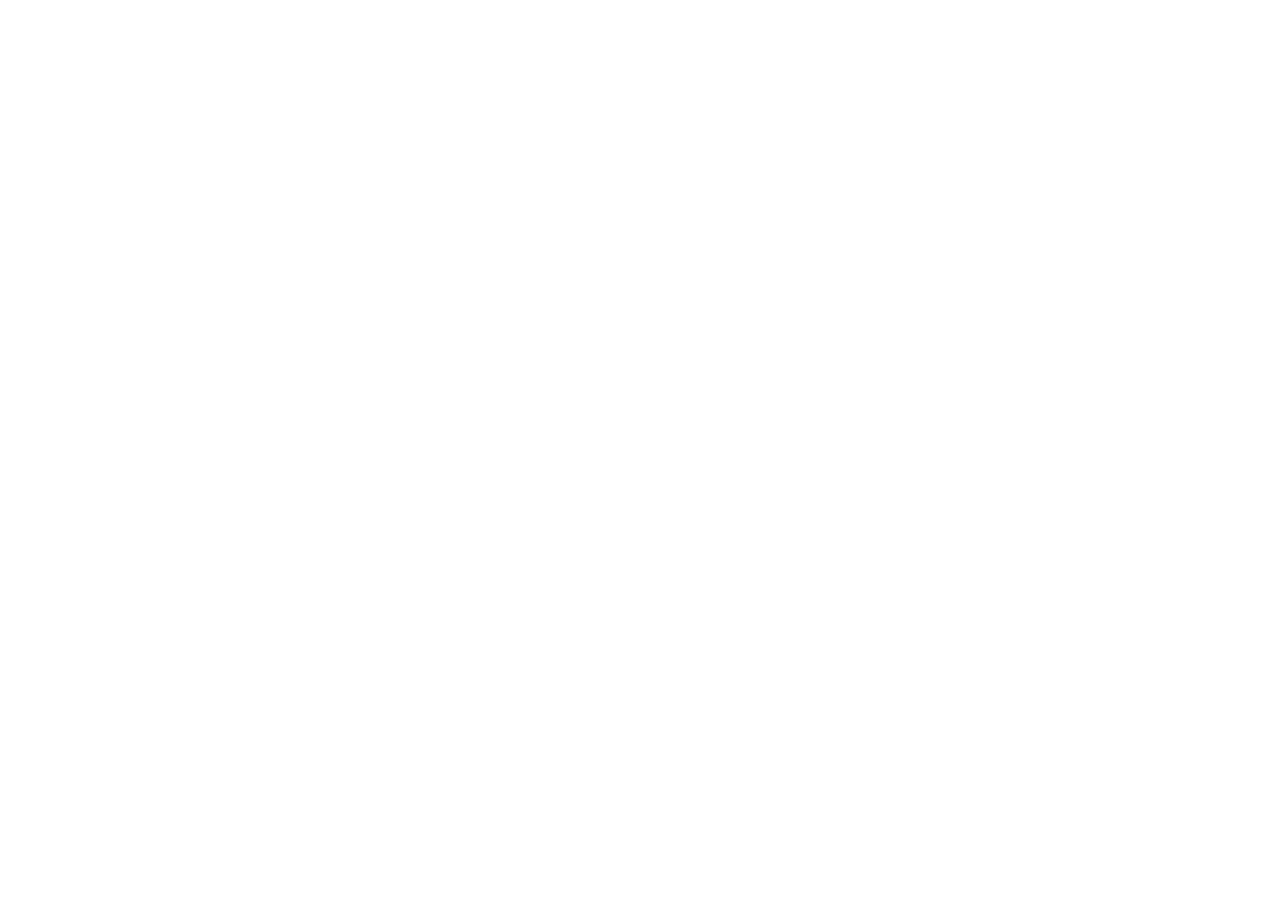
==== index.html @ ece4fdc6 "Pravidla" ====
<!DOCTYPE html>
<html lang="cs">
<head>
    <meta charset="UTF-8">
    <meta name="viewport" content="width=device-width, initial-scale=1.0">
    <meta http-equiv="X-UA-Compatible" content="ie=edge">
    <title>Člověče, nezlob se</title>
</head>
<body>
    
</body>
</html>
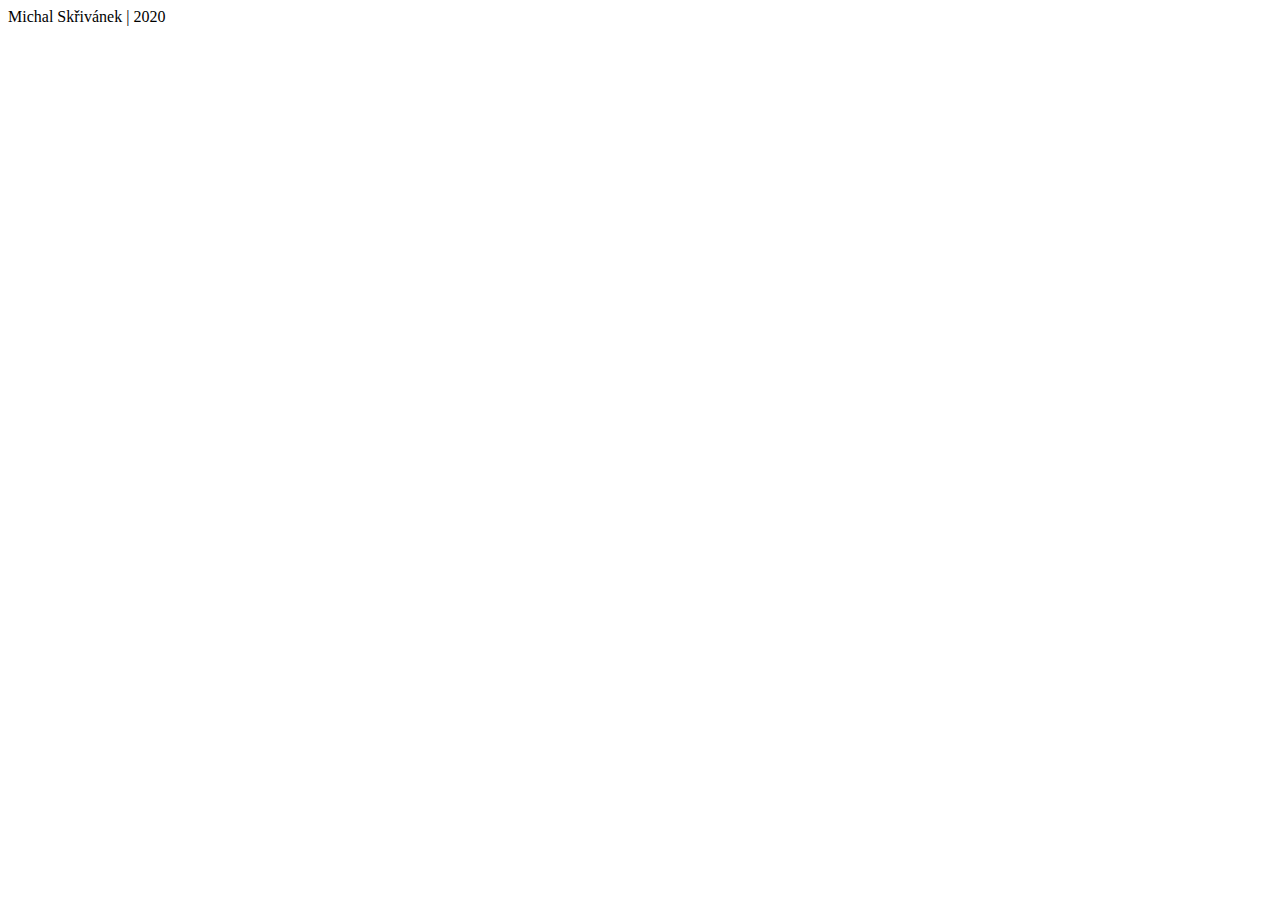
==== commit 2ae3a51a: "Úpravy" ====
--- a/index.html
+++ b/index.html
@@ -6,7 +6,10 @@
     <meta http-equiv="X-UA-Compatible" content="ie=edge">
     <title>Člověče, nezlob se</title>
 </head>
+
 <body>
     
 </body>
+
+<footer>Michal Skřivánek | 2020</footer>
 </html>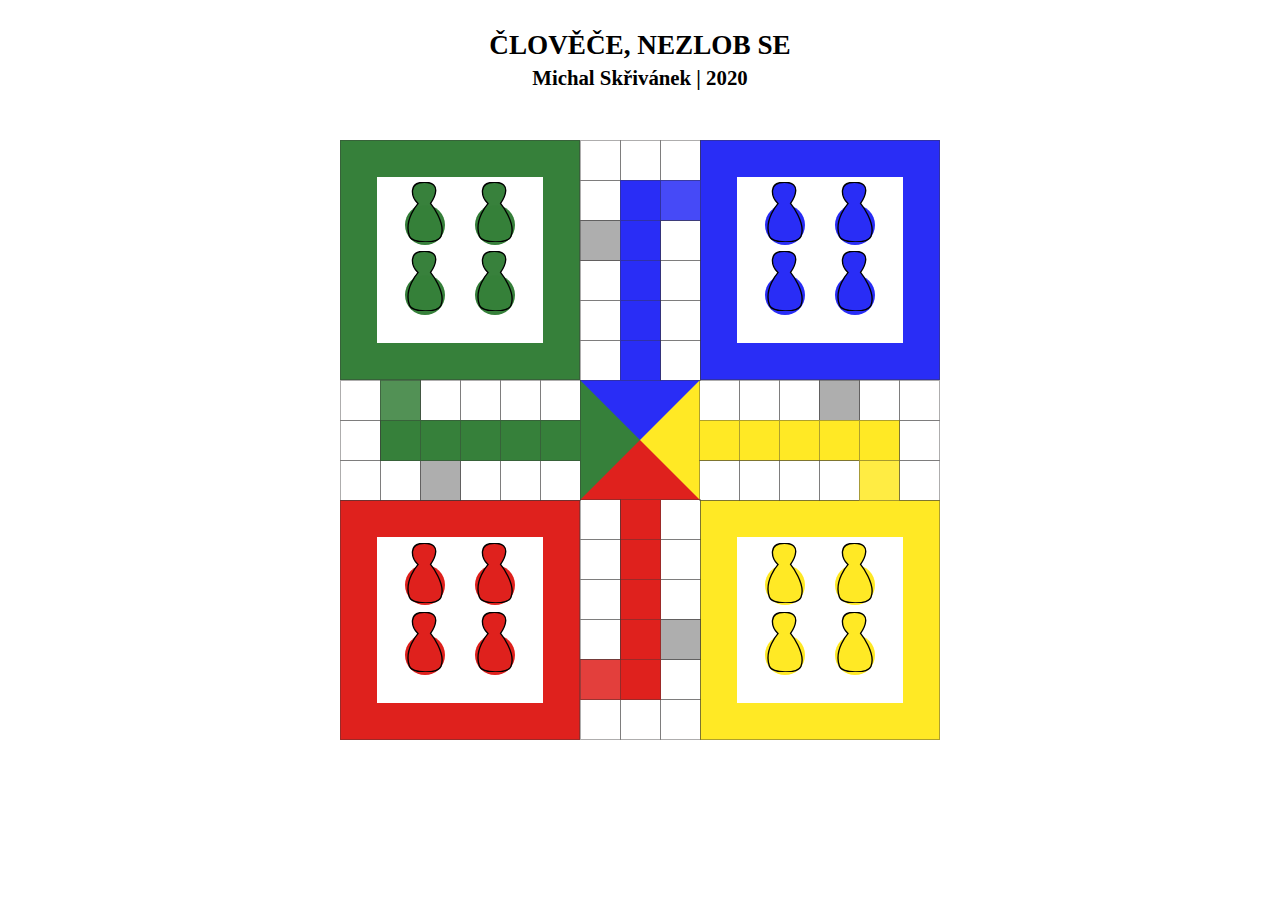
==== commit 9121649c: "Edit" ====
--- a/index.html
+++ b/index.html
@@ -1,15 +1,162 @@
 <!DOCTYPE html>
 <html lang="cs">
+
 <head>
     <meta charset="UTF-8">
     <meta name="viewport" content="width=device-width, initial-scale=1.0">
     <meta http-equiv="X-UA-Compatible" content="ie=edge">
+    <link rel="stylesheet" href="game.css">
+    <link rel="icon" href="./sources/ludo.png">
     <title>Člověče, nezlob se</title>
 </head>
 
 <body>
-    
+    <h1>ČLOVĚČE, NEZLOB SE</h1>
+    <h2>Michal Skřivánek | 2020</h2>
+
+    <div class="game">
+        <div class="house green">
+            <div class="box">
+                <div class="radius radius-one green"></div>
+                <div class="radius radius-two green"></div>
+                <div class="radius radius-three green"></div>
+                <div class="radius radius-four green"></div>
+            </div>
+        </div>
+
+        <div class="house blue" style="right: 0">
+            <div class="box">
+                <div class="radius radius-one blue"></div>
+                <div class="radius radius-two blue"></div>
+                <div class="radius radius-three blue"></div>
+                <div class="radius radius-four blue"></div>
+            </div>
+        </div>
+
+        <div class="house red" style="bottom: 0">
+            <div class="box">
+                <div class="radius radius-one red"></div>
+                <div class="radius radius-two red"></div>
+                <div class="radius radius-three red"></div>
+                <div class="radius radius-four red"></div>
+            </div>
+        </div>
+
+        <div class="house yellow" style="bottom: 0;right: 0">
+            <div class="box">
+                <div class="radius radius-one yellow"></div>
+                <div class="radius radius-two yellow"></div>
+                <div class="radius radius-three yellow"></div>
+                <div class="radius radius-four yellow"></div>
+            </div>
+        </div>
+
+        <div class="home"></div>
+        <div class="squares" style="top: 40%;"></div>
+        <div class="squares g-start" style="top: 40%;left:6.66%;"></div>
+        <div class="squares" style="top: 40%;left:13.32%;"></div>
+        <div class="squares" style="top: 40%;left:19.98%;"></div>
+        <div class="squares" style="top: 40%;left:26.64%;"></div>
+        <div class="squares" style="top: 40%;left:33.3%;"></div>
+
+        <div class="squares" style="top: 0;left:40%;"></div>
+        <div class="squares" style="top: 6.66%;left:40%;"></div>
+        <div class="squares safe" style="top: 13.32%;left:40%;"></div>
+        <div class="squares" style="top: 19.98%;left:40%;"></div>
+        <div class="squares" style="top: 26.64%;left:40%;"></div>
+        <div class="squares" style="top: 33.3%;left:40%;"></div>
+
+        <div class="squares" style="top: 0;left:46.66%;"></div>
+        <div class="squares blue" style="top: 6.66%;left:46.66%;"></div>
+        <div class="squares blue" style="top: 13.32%;left:46.66%;"></div>
+        <div class="squares blue" style="top: 19.98%;left:46.66%;"></div>
+        <div class="squares blue" style="top: 26.64%;left:46.66%;"></div>
+        <div class="squares blue" style="top: 33.3%;left:46.66%;"></div>
+
+        <div class="squares" style="top: 0;left:53.32%;"></div>
+        <div class="squares b-start" style="top: 6.66%;left:53.32%;"></div>
+        <div class="squares" style="top: 13.32%;left:53.32%;"></div>
+        <div class="squares" style="top: 19.98%;left:53.32%;"></div>
+        <div class="squares" style="top: 26.64%;left:53.32%;"></div>
+        <div class="squares" style="top: 33.3%;left:53.32%;"></div>
+
+        <div class="squares" style="top: 40%; right: 33.3%"></div>
+        <div class="squares" style="top: 40%;right:26.64%;"></div>
+        <div class="squares" style="top: 40%;right:19.98%;"></div>
+        <div class="squares safe" style="top: 40%;right:13.32%;"></div>
+        <div class="squares" style="top: 40%;right:6.66%;"></div>
+        <div class="squares" style="top: 40%;right:0;"></div>
+
+        <div class="squares yellow" style="top: 46.66%; right: 33.3%"></div>
+        <div class="squares yellow" style="top: 46.66%;right:26.64%;"></div>
+        <div class="squares yellow" style="top: 46.66%;right:19.98%;"></div>
+        <div class="squares yellow" style="top: 46.66%;right:13.32%;"></div>
+        <div class="squares yellow" style="top: 46.66%;right:6.66%;"></div>
+        <div class="squares" style="top: 46.66%;right:0;"></div>
+
+        <div class="squares" style="top: 53.32%; right: 33.3%"></div>
+        <div class="squares" style="top: 53.32%;right:26.64%;"></div>
+        <div class="squares" style="top: 53.32%;right:19.98%;"></div>
+        <div class="squares" style="top: 53.32%;right:13.32%;"></div>
+        <div class="squares y-start" style="top: 53.32%;right:6.66%;"></div>
+        <div class="squares" style="top: 53.32%;right:0;"></div>
+
+        <div class="squares" style="bottom: 0;left:53.32%;"></div>
+        <div class="squares" style="bottom: 6.66%;left:53.32%;"></div>
+        <div class="squares safe" style="bottom: 13.32%;left:53.32%;"></div>
+        <div class="squares" style="bottom: 19.98%;left:53.32%;"></div>
+        <div class="squares" style="bottom: 26.64%;left:53.32%;"></div>
+        <div class="squares" style="bottom: 33.3%;left:53.32%;"></div>
+
+        <div class="squares" style="bottom: 0;left:46.66%;"></div>
+        <div class="squares red " style="bottom: 6.66%;left:46.66%;"></div>
+        <div class="squares red" style="bottom: 13.32%;left:46.66%;"></div>
+        <div class="squares red" style="bottom: 19.98%;left:46.66%;"></div>
+        <div class="squares red" style="bottom: 26.64%;left:46.66%;"></div>
+        <div class="squares red" style="bottom: 33.3%;left:46.66%;"></div>
+
+        <div class="squares" style="bottom: 0;left:40%;"></div>
+        <div class="squares r-start" style="bottom: 6.66%;left:40%;"></div>
+        <div class="squares" style="bottom: 13.32%;left:40%;"></div>
+        <div class="squares" style="bottom: 19.98%;left:40%;"></div>
+        <div class="squares" style="bottom: 26.64%;left:40%;"></div>
+        <div class="squares" style="bottom: 33.3%;left:40%;"></div>
+
+        <div class="squares" style="top: 53.32%; left: 33.3%"></div>
+        <div class="squares" style="top: 53.32%;left:26.64%;"></div>
+        <div class="squares" style="top: 53.32%;left:19.98%;"></div>
+        <div class="squares safe" style="top: 53.32%;left:13.32%;"></div>
+        <div class="squares" style="top: 53.32%;left:6.66%;"></div>
+        <div class="squares" style="top: 53.32%;left:0;"></div>
+
+        <div class="squares green" style="top: 46.66%;left: 33.3%"></div>
+        <div class="squares green" style="top: 46.66%;left:26.64%;"></div>
+        <div class="squares green" style="top: 46.66%;left:19.98%;"></div>
+        <div class="squares green" style="top: 46.66%;left:13.32%;"></div>
+        <div class="squares green" style="top: 46.66%;left:6.66%;"></div>
+        <div class="squares" style="top: 46.66%;left:0;"></div>
+
+        <div class="figure g-figure"></div>
+        <div class="figure g-figure" style="left: 125px;"></div>
+        <div class="figure g-figure" style="top: 111px;"></div>
+        <div class="figure g-figure" style="top: 111px;left: 125px;"></div>
+
+        <div class="figure r-figure"></div>
+        <div class="figure r-figure" style="left:125px"></div>
+        <div class="figure r-figure" style="bottom: 137px;"></div>
+        <div class="figure r-figure" style="bottom: 137px; left: 125px;"></div>
+
+        <div class="figure y-figure"></div>
+        <div class="figure y-figure" style="right: 125px;"></div>
+        <div class="figure y-figure" style="bottom: 137px;"></div>
+        <div class="figure y-figure" style="bottom: 137px; right: 125px;"></div>
+
+        <div class="figure b-figure"></div>
+        <div class="figure b-figure" style="right: 125px;"></div>
+        <div class="figure b-figure" style="top: 111px;"></div>
+        <div class="figure b-figure" style="top: 111px;right: 125px;"></div>
+    </div>
+
 </body>
 
-<footer>Michal Skřivánek | 2020</footer>
 </html>--- a/game.css
+++ b/game.css
@@ -0,0 +1,176 @@
+@font-face {
+    font-family: Montserrat-Medium;
+    src: url("../Game/sources/Montserrat-Medium.ttf");
+}
+
+@font-face{
+    font-family: Montserrat-Regular;
+    src: url("../Game/sources/Montserrat-Regular.ttf");
+}
+
+* {
+    border: 0;
+    padding: 0;
+    margin: 0;
+    box-sizing:border-box;
+}
+
+body{
+    width: 600px;
+    margin: 0 auto;
+}
+
+h1{
+    font-family: Montserrat-Medium;
+    text-align: center;
+    margin-top: 30px;
+    font-size: 1.7rem;
+    width: 100%;
+}
+
+h2{
+    font-family: Montserrat-Regular;
+    text-align: center;
+    font-size: 1.3rem;
+    margin-top: 5px;
+}
+
+.game {
+    display: flex;
+    flex-wrap: wrap;
+    margin: 50px auto;
+    position: relative;
+    width: 100%;
+    height: 600px;
+}
+
+.green {
+    background-color: #36803a;
+}
+.red {
+    background-color: #df211d;
+}
+.yellow {
+    background-color: #ffe925;
+}
+.blue {
+    background-color: #292df6;
+}
+
+.house {
+    display: inline-block;
+    position: absolute;
+    width:40%;
+    height:40%;
+    padding:6%;
+    border: 1px solid #3b393969;
+}
+
+.box {
+    position: relative;
+    width:100%;
+    height:100%;
+    background-color:white;
+    padding:20%;
+}
+
+.radius {
+    position: absolute;
+    width:25%;
+    height:25%;
+}
+
+.radius-one {
+    top:17%;
+    left:17%;
+    border-radius: 50%;
+    height: 40px;
+    width: 40px;
+}
+.radius-two {
+    top: 17%;
+    right: 17%;
+    border-radius: 50%;
+    height: 40px;
+    width: 40px;
+}
+.radius-three {
+    bottom: 17%;
+    left: 17%;
+    border-radius: 50%;
+    height: 40px;
+    width: 40px;
+}
+.radius-four {
+    bottom: 17%;
+    right: 17%;
+    border-radius: 50%;
+    height: 40px;
+    width: 40px;
+}
+
+.home {
+    position: absolute;
+    top: 40%;
+    left: 40%;
+    width: 20%;
+    height: 20%;
+    border-bottom: 60px solid #df211d;
+    border-top: 60px solid  #292df6;
+    border-left: 60px solid #36803a;
+    border-right: 60px solid #ffe925;
+}
+
+.squares {
+    position: absolute;
+    width: 6.8% ;
+    height: 6.8%;
+    border-collapse: collapse;
+    border: 1px solid #3b393969;
+}
+
+.safe {
+    background-color: #33323265;
+}
+
+.g-start {
+    background-color: #36803adc;
+}
+.y-start {
+    background-color: #ffe925dc;
+}
+.r-start {
+    background-color: #df201ddc;
+}
+.b-start {
+    background-color: #292df6dc;
+}
+
+.figure{
+    background-repeat: no-repeat;
+    background-size: cover;
+    width:60px;
+    height:60px;
+    z-index: 50;
+}
+
+.g-figure{
+    background-image: url(./sources/figure_green.svg);
+    position: absolute;
+    top:42px; left:55px;
+}
+.b-figure{
+    background-image: url(./sources/figure_blue.svg);
+    position: absolute;
+    top:42px; right:55px;
+}
+.r-figure{
+    background-image: url(./sources/figure_red.svg);
+    position: absolute;
+    bottom: 68px; left: 55px;
+}
+.y-figure{
+    background-image: url(./sources/figure_yellow.svg);
+    position: absolute;
+    bottom: 68px; right: 55px;
+}
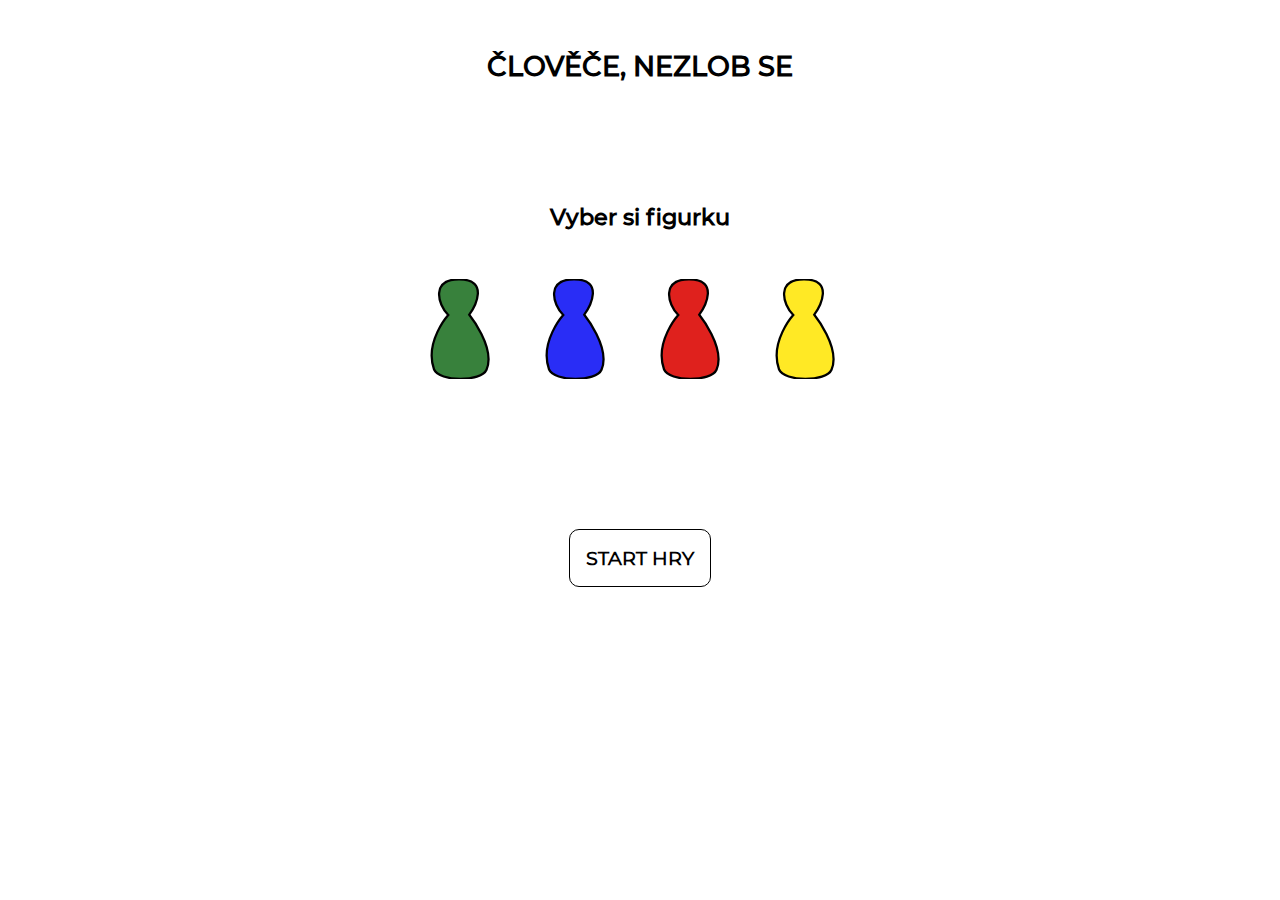
==== commit 1aef62c6: "Final version" ====
--- a/index.html
+++ b/index.html
@@ -5,158 +5,23 @@
     <meta charset="UTF-8">
     <meta name="viewport" content="width=device-width, initial-scale=1.0">
     <meta http-equiv="X-UA-Compatible" content="ie=edge">
-    <link rel="stylesheet" href="game.css">
+    <link rel="stylesheet" href="./styles/start.css">
     <link rel="icon" href="./sources/ludo.png">
     <title>Člověče, nezlob se</title>
 </head>
 
 <body>
     <h1>ČLOVĚČE, NEZLOB SE</h1>
-    <h2>Michal Skřivánek | 2020</h2>
+    <h2>Vyber si figurku</h2>
 
-    <div class="game">
-        <div class="house green">
-            <div class="box">
-                <div class="radius radius-one green"></div>
-                <div class="radius radius-two green"></div>
-                <div class="radius radius-three green"></div>
-                <div class="radius radius-four green"></div>
-            </div>
-        </div>
+    <section class="menu">
+        <div class="figure green"></div>
+        <div class="figure blue"></div>
+        <div class="figure red"></div>
+        <div class="figure yellow"></div>
+    </section>
 
-        <div class="house blue" style="right: 0">
-            <div class="box">
-                <div class="radius radius-one blue"></div>
-                <div class="radius radius-two blue"></div>
-                <div class="radius radius-three blue"></div>
-                <div class="radius radius-four blue"></div>
-            </div>
-        </div>
-
-        <div class="house red" style="bottom: 0">
-            <div class="box">
-                <div class="radius radius-one red"></div>
-                <div class="radius radius-two red"></div>
-                <div class="radius radius-three red"></div>
-                <div class="radius radius-four red"></div>
-            </div>
-        </div>
-
-        <div class="house yellow" style="bottom: 0;right: 0">
-            <div class="box">
-                <div class="radius radius-one yellow"></div>
-                <div class="radius radius-two yellow"></div>
-                <div class="radius radius-three yellow"></div>
-                <div class="radius radius-four yellow"></div>
-            </div>
-        </div>
-
-        <div class="home"></div>
-        <div class="squares" style="top: 40%;"></div>
-        <div class="squares g-start" style="top: 40%;left:6.66%;"></div>
-        <div class="squares" style="top: 40%;left:13.32%;"></div>
-        <div class="squares" style="top: 40%;left:19.98%;"></div>
-        <div class="squares" style="top: 40%;left:26.64%;"></div>
-        <div class="squares" style="top: 40%;left:33.3%;"></div>
-
-        <div class="squares" style="top: 0;left:40%;"></div>
-        <div class="squares" style="top: 6.66%;left:40%;"></div>
-        <div class="squares safe" style="top: 13.32%;left:40%;"></div>
-        <div class="squares" style="top: 19.98%;left:40%;"></div>
-        <div class="squares" style="top: 26.64%;left:40%;"></div>
-        <div class="squares" style="top: 33.3%;left:40%;"></div>
-
-        <div class="squares" style="top: 0;left:46.66%;"></div>
-        <div class="squares blue" style="top: 6.66%;left:46.66%;"></div>
-        <div class="squares blue" style="top: 13.32%;left:46.66%;"></div>
-        <div class="squares blue" style="top: 19.98%;left:46.66%;"></div>
-        <div class="squares blue" style="top: 26.64%;left:46.66%;"></div>
-        <div class="squares blue" style="top: 33.3%;left:46.66%;"></div>
-
-        <div class="squares" style="top: 0;left:53.32%;"></div>
-        <div class="squares b-start" style="top: 6.66%;left:53.32%;"></div>
-        <div class="squares" style="top: 13.32%;left:53.32%;"></div>
-        <div class="squares" style="top: 19.98%;left:53.32%;"></div>
-        <div class="squares" style="top: 26.64%;left:53.32%;"></div>
-        <div class="squares" style="top: 33.3%;left:53.32%;"></div>
-
-        <div class="squares" style="top: 40%; right: 33.3%"></div>
-        <div class="squares" style="top: 40%;right:26.64%;"></div>
-        <div class="squares" style="top: 40%;right:19.98%;"></div>
-        <div class="squares safe" style="top: 40%;right:13.32%;"></div>
-        <div class="squares" style="top: 40%;right:6.66%;"></div>
-        <div class="squares" style="top: 40%;right:0;"></div>
-
-        <div class="squares yellow" style="top: 46.66%; right: 33.3%"></div>
-        <div class="squares yellow" style="top: 46.66%;right:26.64%;"></div>
-        <div class="squares yellow" style="top: 46.66%;right:19.98%;"></div>
-        <div class="squares yellow" style="top: 46.66%;right:13.32%;"></div>
-        <div class="squares yellow" style="top: 46.66%;right:6.66%;"></div>
-        <div class="squares" style="top: 46.66%;right:0;"></div>
-
-        <div class="squares" style="top: 53.32%; right: 33.3%"></div>
-        <div class="squares" style="top: 53.32%;right:26.64%;"></div>
-        <div class="squares" style="top: 53.32%;right:19.98%;"></div>
-        <div class="squares" style="top: 53.32%;right:13.32%;"></div>
-        <div class="squares y-start" style="top: 53.32%;right:6.66%;"></div>
-        <div class="squares" style="top: 53.32%;right:0;"></div>
-
-        <div class="squares" style="bottom: 0;left:53.32%;"></div>
-        <div class="squares" style="bottom: 6.66%;left:53.32%;"></div>
-        <div class="squares safe" style="bottom: 13.32%;left:53.32%;"></div>
-        <div class="squares" style="bottom: 19.98%;left:53.32%;"></div>
-        <div class="squares" style="bottom: 26.64%;left:53.32%;"></div>
-        <div class="squares" style="bottom: 33.3%;left:53.32%;"></div>
-
-        <div class="squares" style="bottom: 0;left:46.66%;"></div>
-        <div class="squares red " style="bottom: 6.66%;left:46.66%;"></div>
-        <div class="squares red" style="bottom: 13.32%;left:46.66%;"></div>
-        <div class="squares red" style="bottom: 19.98%;left:46.66%;"></div>
-        <div class="squares red" style="bottom: 26.64%;left:46.66%;"></div>
-        <div class="squares red" style="bottom: 33.3%;left:46.66%;"></div>
-
-        <div class="squares" style="bottom: 0;left:40%;"></div>
-        <div class="squares r-start" style="bottom: 6.66%;left:40%;"></div>
-        <div class="squares" style="bottom: 13.32%;left:40%;"></div>
-        <div class="squares" style="bottom: 19.98%;left:40%;"></div>
-        <div class="squares" style="bottom: 26.64%;left:40%;"></div>
-        <div class="squares" style="bottom: 33.3%;left:40%;"></div>
-
-        <div class="squares" style="top: 53.32%; left: 33.3%"></div>
-        <div class="squares" style="top: 53.32%;left:26.64%;"></div>
-        <div class="squares" style="top: 53.32%;left:19.98%;"></div>
-        <div class="squares safe" style="top: 53.32%;left:13.32%;"></div>
-        <div class="squares" style="top: 53.32%;left:6.66%;"></div>
-        <div class="squares" style="top: 53.32%;left:0;"></div>
-
-        <div class="squares green" style="top: 46.66%;left: 33.3%"></div>
-        <div class="squares green" style="top: 46.66%;left:26.64%;"></div>
-        <div class="squares green" style="top: 46.66%;left:19.98%;"></div>
-        <div class="squares green" style="top: 46.66%;left:13.32%;"></div>
-        <div class="squares green" style="top: 46.66%;left:6.66%;"></div>
-        <div class="squares" style="top: 46.66%;left:0;"></div>
-
-        <div class="figure g-figure"></div>
-        <div class="figure g-figure" style="left: 125px;"></div>
-        <div class="figure g-figure" style="top: 111px;"></div>
-        <div class="figure g-figure" style="top: 111px;left: 125px;"></div>
-
-        <div class="figure r-figure"></div>
-        <div class="figure r-figure" style="left:125px"></div>
-        <div class="figure r-figure" style="bottom: 137px;"></div>
-        <div class="figure r-figure" style="bottom: 137px; left: 125px;"></div>
-
-        <div class="figure y-figure"></div>
-        <div class="figure y-figure" style="right: 125px;"></div>
-        <div class="figure y-figure" style="bottom: 137px;"></div>
-        <div class="figure y-figure" style="bottom: 137px; right: 125px;"></div>
-
-        <div class="figure b-figure"></div>
-        <div class="figure b-figure" style="right: 125px;"></div>
-        <div class="figure b-figure" style="top: 111px;"></div>
-        <div class="figure b-figure" style="top: 111px;right: 125px;"></div>
-    </div>
-
+    <div><a href="./pages/board.html">START HRY</a></div>
 </body>
 
 </html>--- a/styles/start.css
+++ b/styles/start.css
@@ -0,0 +1,95 @@
+@font-face {
+    font-family: Montserrat-Medium;
+    src: url("../sources/Montserrat-Medium.ttf");
+}
+
+@font-face {
+    font-family: Montserrat-Regular;
+    src: url("../sources/Montserrat-Regular.ttf");
+}
+
+
+* {
+    border: 0;
+    padding: 0;
+    margin: 0;
+    box-sizing: border-box;
+}
+
+body{
+    width: 600px;
+    margin: 0 auto;
+}
+
+h1{
+    font-family: Montserrat-Medium;
+    text-align: center;
+    margin-top: 50px;
+    margin-bottom: 20%;
+    font-size: 1.7rem;
+    width: 100%;
+}
+
+h2{
+    font-family: Montserrat-Medium;
+    text-align: center;
+    margin-top: 30px;
+    margin-bottom: 8%;
+    font-size: 1.4rem;
+    width: 100%;
+}
+
+.menu{
+    width: fit-content;
+    position: relative;
+    margin: 0 auto;
+}
+
+.menu:after {
+    content: "";
+    display: table;
+    clear: both;
+  }
+
+.figure{
+    width: 100px; height: 100px;
+    background-repeat: no-repeat;
+    background-size: contain;
+    float: left;
+    margin-right: 15px;
+    cursor: pointer;
+}
+
+.green{
+    background-image: url(../sources/figure_green.svg);
+}
+.blue{
+    background-image: url(../sources/figure_blue.svg);
+}
+.red{
+    background-image: url(../sources/figure_red.svg);
+}
+.yellow{
+    background-image: url(../sources/figure_yellow.svg);
+}
+
+body > div{
+    border: 1.5px solid black;
+    border-radius: 10px;
+    padding: 1rem;
+    margin: 0 auto;
+    width: fit-content;
+    margin-top: 25%;
+}
+
+div > a{
+    text-decoration: none;
+    color: black;
+    font-family: Montserrat-Regular;
+    font-size: 1.2rem;
+    font-weight: 600;
+}
+
+div > a:hover{
+    font-size: 1.4rem;
+}